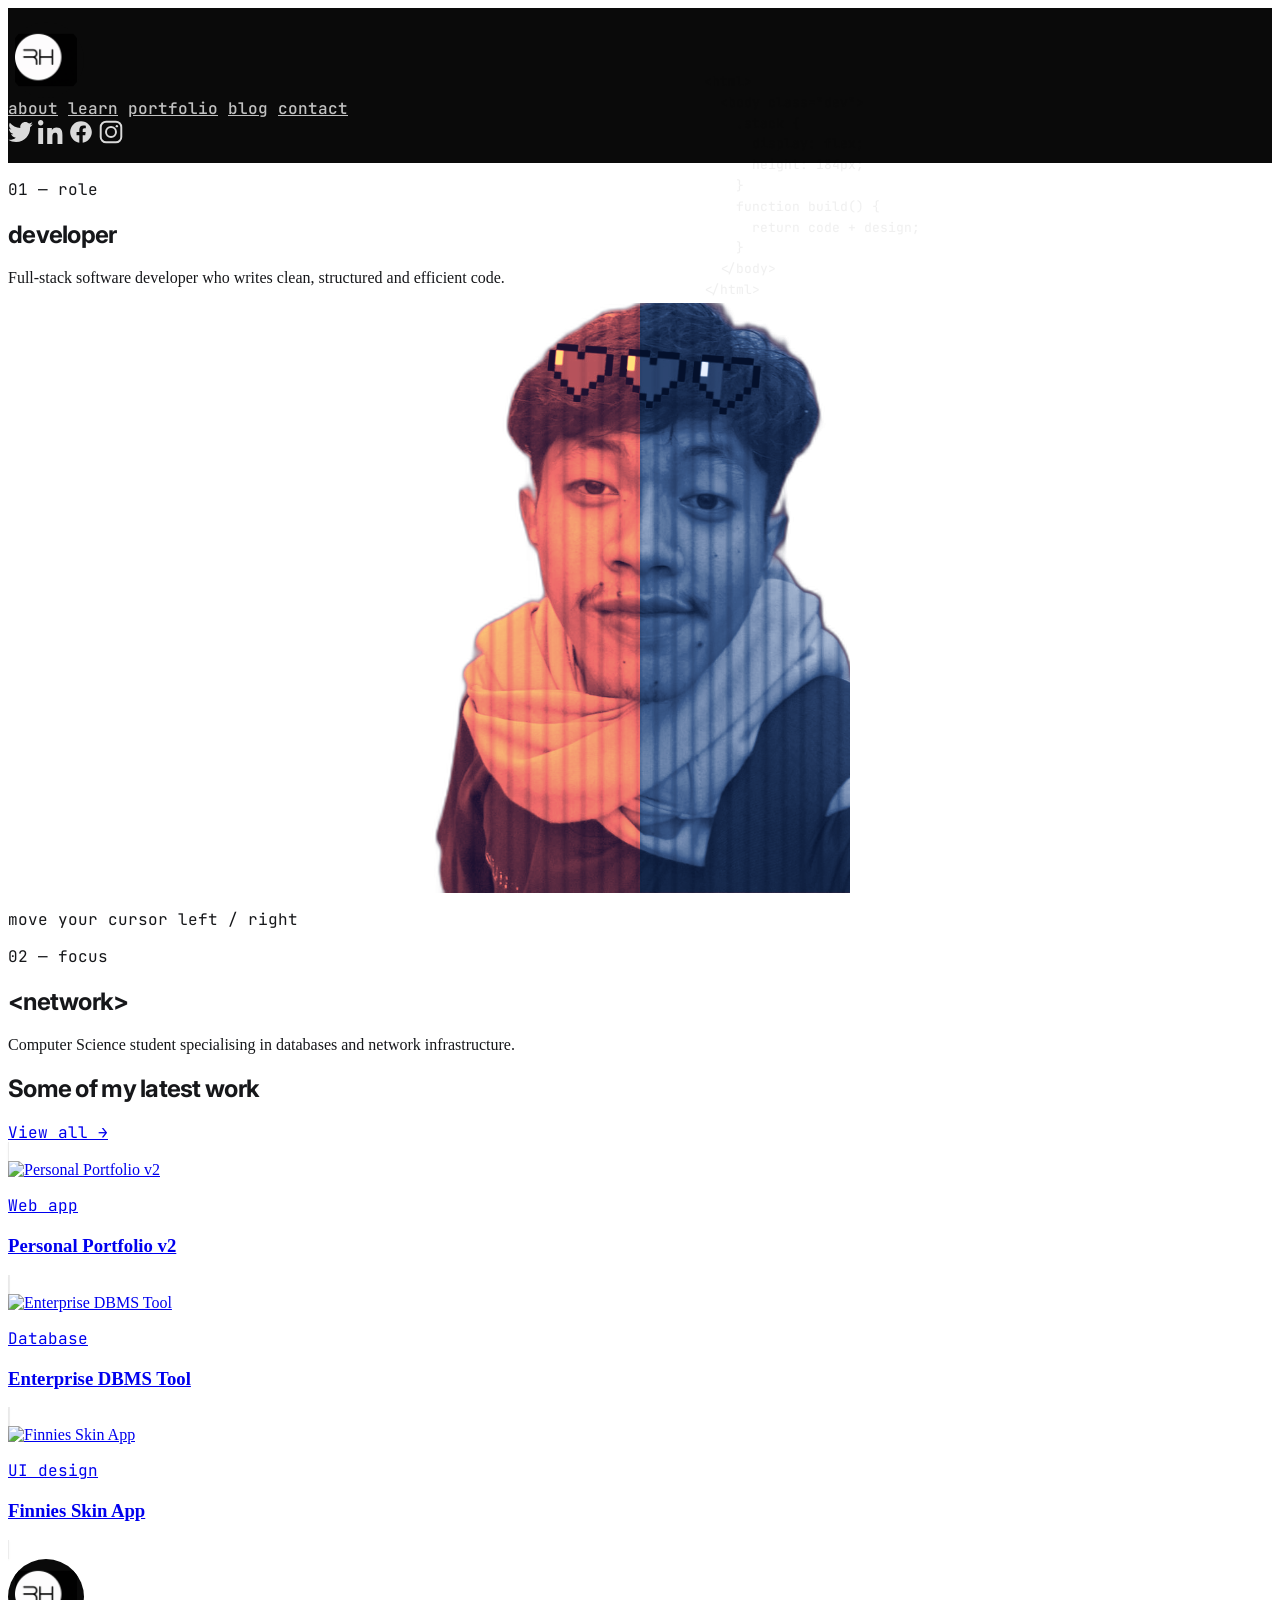
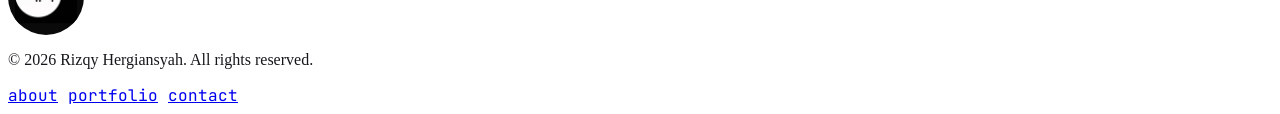
==== index.html @ 21f42d13 "Upload portfolio website" ====
<!DOCTYPE html>
<html lang="en">
<head>
<title>Rizqy Hergiansyah | Software Developer Portfolio</title>
<meta charset="utf-8"/>
<meta content="width=device-width, initial-scale=1.0" name="viewport"/>
<link rel="icon" href="logo.png" type="image/png"/>
<link rel="apple-touch-icon" href="apple-touch-icon.png"/>
<link rel="manifest" href="manifest.json"/>
<meta name="theme-color" content="#0a0a0a"/>
<script src="https://cdn.tailwindcss.com"></script>
<link href="https://fonts.googleapis.com/css2?family=Inter:wght@400;500;600;700;800;900&family=JetBrains+Mono:wght@400;500;600;700&display=swap" rel="stylesheet"/>
<script id="tw-config">
tailwind.config = {
  theme: {
    extend: {
      fontFamily: {
        sans: ['Inter','sans-serif'],
        mono: ['JetBrains Mono','monospace']
      },
      maxWidth: { 'container-max': '1400px' }
    }
  }
}
</script>
<link rel="stylesheet" href="style.css"/>

</head>
<body class="font-sans custom-scrollbar bg-white text-[#16171a]">
<header class="navbar sticky top-0 z-50">
<nav class="flex items-center justify-between gap-4 max-w-[1400px] mx-auto px-6 md:px-12">
<a href="index.html" class="logo-box" title="Rizqy Hergiansyah">
<img src="logo_inverted.png" alt="RH logo"/>
</a>
<div class="flex items-center gap-5 md:gap-12 font-mono text-sm md:text-base uppercase tracking-wide overflow-x-auto no-scrollbar">
<a class="nav-link" href="about.html">about</a>
<a class="nav-link" href="learn.html">learn</a>
<a class="nav-link" href="portfolio.html">portfolio</a>
<a class="nav-link" href="blog.html">blog</a>
<a class="nav-link" href="contact.html">contact</a>
</div>
<div class="flex items-center gap-5 md:gap-6 shrink-0">
<a class="social-icon" href="https://twitter.com/" target="_blank" rel="noopener noreferrer" title="Twitter">
<svg viewBox="0 0 24 24" fill="currentColor"><path d="M23 4.9c-.8.4-1.7.6-2.6.8 1-.6 1.7-1.5 2-2.6-.9.5-1.9.9-3 1.1-.9-.9-2.1-1.5-3.4-1.5-2.6 0-4.7 2.1-4.7 4.7 0 .4 0 .7.1 1-3.9-.2-7.4-2.1-9.7-4.9-.4.7-.6 1.5-.6 2.3 0 1.6.8 3.1 2.1 3.9-.7 0-1.5-.2-2.1-.6v.1c0 2.3 1.6 4.2 3.8 4.6-.4.1-.8.2-1.2.2-.3 0-.6 0-.8-.1.6 1.9 2.3 3.2 4.3 3.3-1.6 1.3-3.6 2-5.7 2-.4 0-.7 0-1.1-.1 2 1.3 4.4 2.1 7 2.1 8.4 0 13-7 13-13v-.6c.9-.6 1.7-1.5 2.3-2.5z"/></svg>
</a>
<a class="social-icon" href="https://www.linkedin.com/" target="_blank" rel="noopener noreferrer" title="LinkedIn">
<svg viewBox="0 0 24 24" fill="currentColor"><path d="M4.98 3.5C4.98 4.88 3.87 6 2.5 6S0 4.88 0 3.5 1.12 1 2.5 1s2.48 1.12 2.48 2.5zM.24 8.25h4.5V23H.24V8.25zM8.5 8.25h4.31v2.02h.06c.6-1.13 2.07-2.32 4.26-2.32 4.56 0 5.4 3 5.4 6.9V23h-4.5v-6.6c0-1.57-.03-3.6-2.2-3.6-2.2 0-2.53 1.72-2.53 3.49V23H8.5V8.25z"/></svg>
</a>
<a class="social-icon" href="https://www.facebook.com/Rizqy Hergiansyah" target="_blank" rel="noopener noreferrer" title="Facebook">
<svg viewBox="0 0 24 24" fill="currentColor"><path d="M22 12.06C22 6.5 17.52 2 12 2S2 6.5 2 12.06c0 5 3.66 9.15 8.44 9.94v-7.03H7.9v-2.91h2.54V9.85c0-2.51 1.49-3.9 3.77-3.9 1.09 0 2.24.2 2.24.2v2.46h-1.26c-1.24 0-1.63.77-1.63 1.56v1.87h2.78l-.44 2.91h-2.34V22c4.78-.79 8.44-4.94 8.44-9.94z"/></svg>
</a>
<a class="social-icon" href="https://www.instagram.com/rzqyhrr_" target="_blank" rel="noopener noreferrer" title="Instagram @rzqyhrr_">
<svg viewBox="0 0 24 24" fill="none" stroke="currentColor" stroke-width="1.8"><rect x="2.5" y="2.5" width="19" height="19" rx="5"/><circle cx="12" cy="12" r="4.6"/><circle cx="17.4" cy="6.6" r="1.1" fill="currentColor" stroke="none"/></svg>
</a>
</div>
</nav>
</header>


<section class="relative overflow-hidden">
<div class="hero-code-bg hidden md:block" style="right:0; left:55%; top:8%;">&lt;html&gt;
  &lt;body class="dev"&gt;
    .stack {
      display: flex;
      height: 184px;
    }
    function build() {
      return code + design;
    }
  &lt;/body&gt;
&lt;/html&gt;</div>
<div class="max-w-container-max mx-auto px-6 md:px-10 pt-16 md:pt-24 pb-20 grid grid-cols-1 md:grid-cols-3 gap-10 items-center">

<div class="scroll-reveal text-center md:text-left order-2 md:order-1">
<p class="font-mono text-xs tracking-widest uppercase text-[#8a8a8a] mb-3">01 &mdash; role</p>
<h1 class="font-display text-5xl md:text-6xl font-extrabold mb-4">developer</h1>
<p class="text-[#5b5b5b] text-lg max-w-xs mx-auto md:mx-0">Full-stack software developer who writes clean, structured and efficient code.</p>
</div>

<div class="order-1 md:order-2 scroll-reveal">
<div class="hero-stage" id="hero-stage">
<img class="layer-design" src="photo_design.png" alt="Rizqy Hergiansyah - design"/>
<img class="layer-code" id="layer-code" src="photo_code.png" alt="Rizqy Hergiansyah - code"/>
</div>
<p class="text-center font-mono text-[11px] uppercase tracking-widest text-[#a8a8a8] mt-4">move your cursor left / right</p>
</div>

<div class="scroll-reveal text-center md:text-right order-3">
<p class="font-mono text-xs tracking-widest uppercase text-[#8a8a8a] mb-3">02 &mdash; focus</p>
<h1 class="font-display text-5xl md:text-6xl font-extrabold mb-4">&lt;network&gt;</h1>
<p class="text-[#5b5b5b] text-lg max-w-xs mx-auto md:ml-auto">Computer Science student specialising in databases and network infrastructure.</p>
</div>

</div>
</section>

<section class="max-w-container-max mx-auto px-6 md:px-10 pb-24 scroll-reveal">
<div class="flex items-end justify-between mb-8 flex-wrap gap-4">
<h2 class="font-display text-3xl md:text-4xl font-extrabold">Some of my latest work</h2>
<a href="portfolio.html" class="font-mono text-xs uppercase tracking-widest border-b border-black pb-1">View all &rarr;</a>
</div>
<div class="grid grid-cols-1 md:grid-cols-3 gap-6">
<a href="portfolio.html" class="card rounded-2xl overflow-hidden group block">
<div class="h-48 overflow-hidden">
<img class="w-full h-full object-cover group-hover:scale-105 transition-transform duration-500" src="https://lh3.googleusercontent.com/aida-public/[base64]" alt="Personal Portfolio v2"/>
</div>
<div class="p-5">
<p class="font-mono text-[10px] uppercase tracking-widest text-[#8a8a8a] mb-1">Web app</p>
<h3 class="font-bold text-lg">Personal Portfolio v2</h3>
</div>
</a>
<a href="portfolio.html" class="card rounded-2xl overflow-hidden group block">
<div class="h-48 overflow-hidden">
<img class="w-full h-full object-cover group-hover:scale-105 transition-transform duration-500" src="https://lh3.googleusercontent.com/aida-public/[base64]" alt="Enterprise DBMS Tool"/>
</div>
<div class="p-5">
<p class="font-mono text-[10px] uppercase tracking-widest text-[#8a8a8a] mb-1">Database</p>
<h3 class="font-bold text-lg">Enterprise DBMS Tool</h3>
</div>
</a>
<a href="portfolio.html" class="card rounded-2xl overflow-hidden group block">
<div class="h-48 overflow-hidden">
<img class="w-full h-full object-cover group-hover:scale-105 transition-transform duration-500" src="https://lh3.googleusercontent.com/aida-public/[base64]" alt="Finnies Skin App"/>
</div>
<div class="p-5">
<p class="font-mono text-[10px] uppercase tracking-widest text-[#8a8a8a] mb-1">UI design</p>
<h3 class="font-bold text-lg">Finnies Skin App</h3>
</div>
</a>
</div>
</section>

<footer class="border-t border-[#ececec] mt-24">
<div class="max-w-[1400px] mx-auto px-6 md:px-10 py-10 flex flex-col md:flex-row items-center justify-between gap-4 text-sm text-[#6b6b6b]">
<a href="index.html" class="logo-box scale-75 origin-left">
<img src="logo_inverted.png" alt="RH logo"/>
</a>
<p>&copy; 2026 Rizqy Hergiansyah. All rights reserved.</p>
<div class="flex gap-6 font-mono uppercase text-xs tracking-wide">
<a class="hover:text-black transition-colors" href="about.html">about</a>
<a class="hover:text-black transition-colors" href="portfolio.html">portfolio</a>
<a class="hover:text-black transition-colors" href="contact.html">contact</a>
</div>
</div>
</footer>

<script src="script.js"></script>
</body>
</html>
---- style.css ----
/* ===== Base ===== */
html {
    scroll-behavior: smooth;
    scroll-padding-top: 90px;
}

body {
    background-color: #ffffff;
    color: #16171a;
    overflow-x: hidden;
}

::selection {
    background-color: #1a1a1a;
    color: #ffffff;
}

.font-display {
    font-family: 'Inter', sans-serif;
    letter-spacing: -0.03em;
}

.font-mono {
    font-family: 'JetBrains Mono', monospace;
}

.no-scrollbar::-webkit-scrollbar {
    display: none;
}
.no-scrollbar {
    -ms-overflow-style: none;
    scrollbar-width: none;
}

/* ===== Navbar ===== */
.navbar {
    background-color: #0a0a0a;
    min-height: 96px;
}

.navbar nav {
    min-height: 96px;
    padding-top: 14px;
    padding-bottom: 14px;
}

.nav-link {
    color: #ffffff;
    opacity: 0.75;
    font-weight: 500;
    font-size: 16px;
    transition: opacity 0.2s ease;
    position: relative;
}

.nav-link:hover,
.nav-link.active {
    opacity: 1;
}

.nav-link.active::after {
    content: '';
    position: absolute;
    left: 0;
    right: 0;
    bottom: -6px;
    height: 2px;
    background: #ffffff;
}

.logo-box {
    width: 76px;
    height: 76px;
    border-radius: 9999px;
    overflow: hidden;
    background-color: #0a0a0a;
    display: flex;
    align-items: center;
    justify-content: center;
    flex-shrink: 0;
}

.logo-box img {
    width: 62px;
    height: 62px;
}

.social-icon {
    width: 26px;
    height: 26px;
    color: #ffffff;
    opacity: 0.85;
    transition: all 0.2s ease;
    display: inline-flex;
}

.social-icon:hover {
    opacity: 1;
    transform: translateY(-2px);
}

/* ===== Hero split design/code ===== */
.hero-stage {
    position: relative;
    width: 100%;
    max-width: 420px;
    margin: 0 auto;
    aspect-ratio: 640 / 899;
    cursor: pointer;
}

.hero-stage img {
    position: absolute;
    inset: 0;
    width: 100%;
    height: 100%;
    object-fit: contain;
    user-select: none;
    pointer-events: none;
}

.hero-stage .layer-design {
    z-index: 1;
}

.hero-stage .layer-code {
    z-index: 2;
    clip-path: polygon(50% 0, 100% 0, 100% 100%, 50% 100%);
    transition: clip-path 0.25s ease-out;
}

.hero-code-bg {
    position: absolute;
    inset: 0;
    z-index: 0;
    overflow: hidden;
    pointer-events: none;
    opacity: 0.06;
    font-family: 'JetBrains Mono', monospace;
    font-size: 13px;
    line-height: 1.6;
    white-space: pre;
    color: #0a0a0a;
}

/* ===== Utility ===== */
.scroll-reveal {
    opacity: 0;
    transform: translateY(20px);
    transition: all 0.6s cubic-bezier(0.4, 0, 0.2, 1);
}

.scroll-reveal.visible {
    opacity: 1;
    transform: translateY(0);
}

.card {
    background-color: #ffffff;
    border: 1px solid #ececec;
    box-shadow: 0 1px 3px rgba(0,0,0,0.04);
}

.tag-pill {
    display: inline-flex;
    align-items: center;
    padding: 4px 14px;
    border-radius: 9999px;
    font-family: 'JetBrains Mono', monospace;
    font-size: 11px;
    letter-spacing: 0.05em;
    background-color: #f2f2f2;
    color: #16171a;
}

.custom-scrollbar::-webkit-scrollbar {
    width: 8px;
}
.custom-scrollbar::-webkit-scrollbar-track {
    background-color: #f4f4f4;
}
.custom-scrollbar::-webkit-scrollbar-thumb {
    background-color: rgba(0,0,0,0.2);
    border-radius: 9999px;
}
.custom-scrollbar::-webkit-scrollbar-thumb:hover {
    background-color: rgba(0,0,0,0.35);
}

@media (prefers-reduced-motion: reduce) {
    .scroll-reveal { transition: none; }
    .hero-stage .layer-code { transition: none; }
}
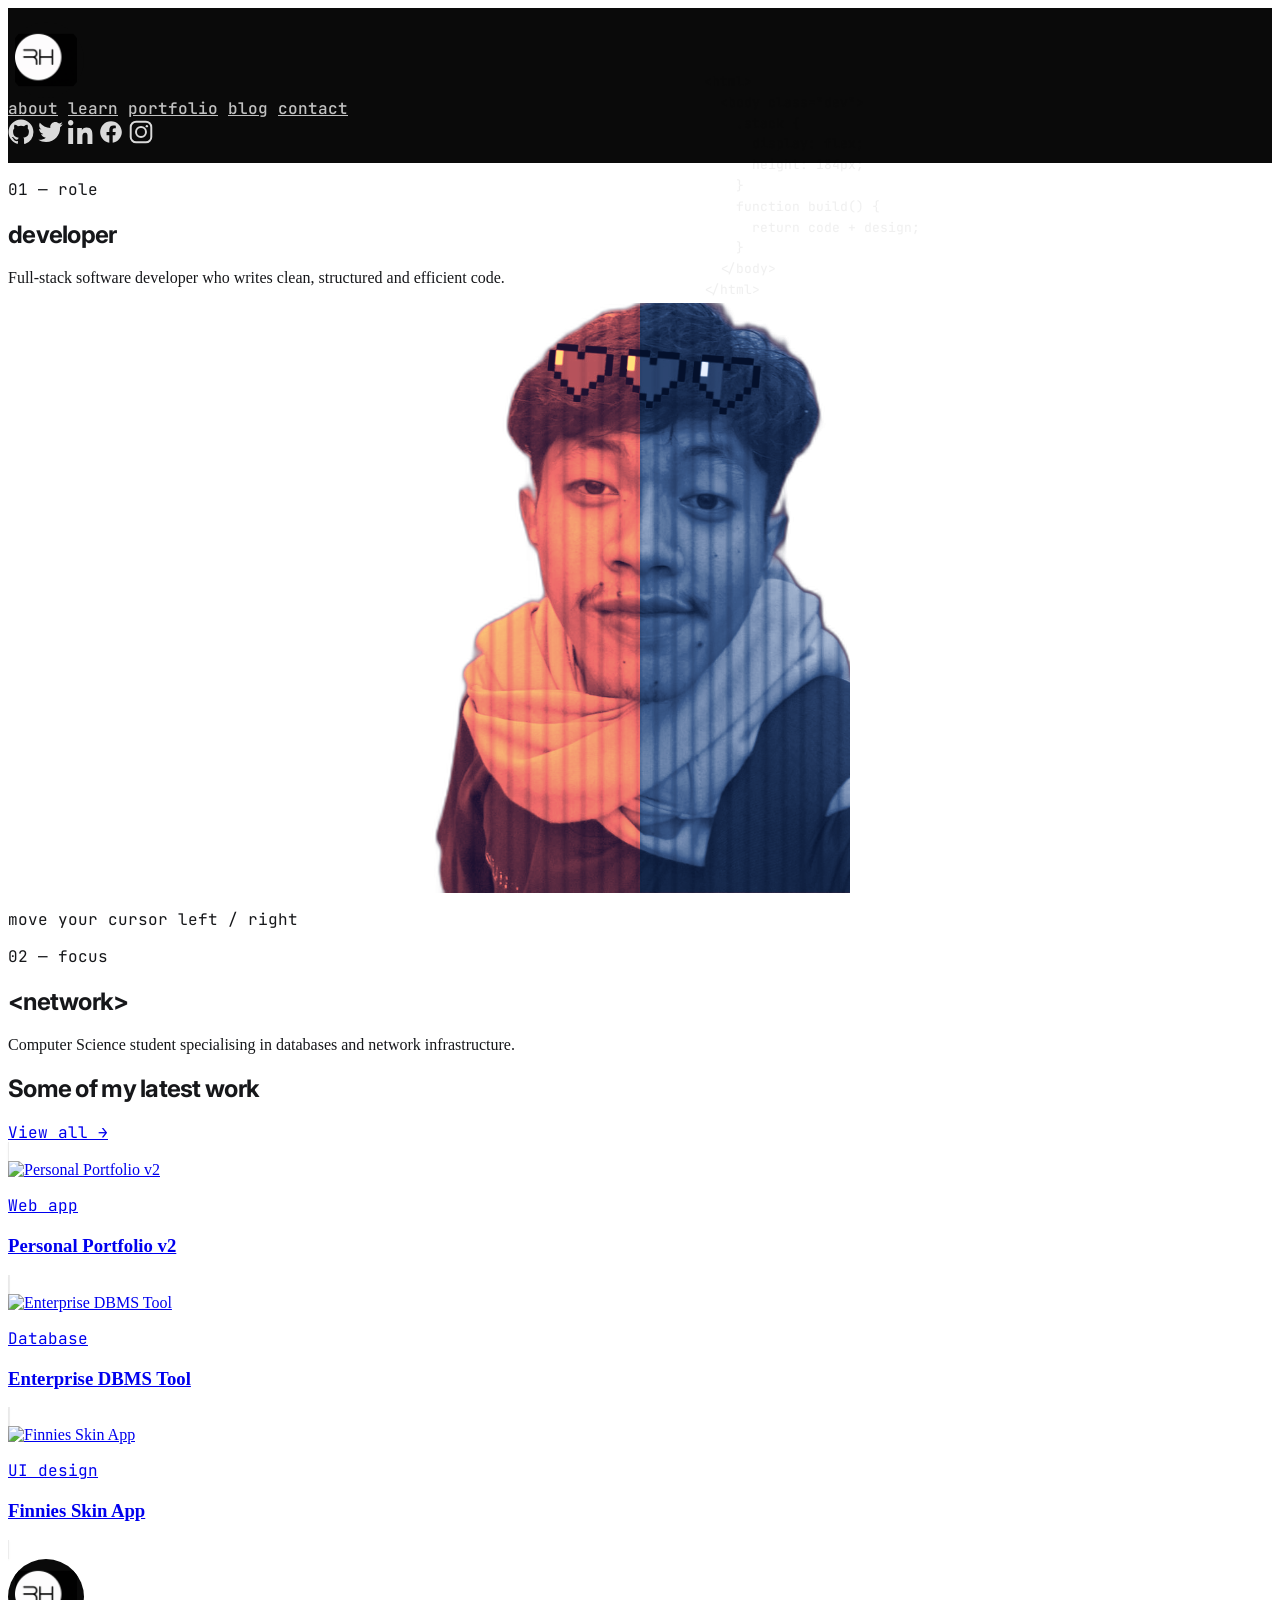
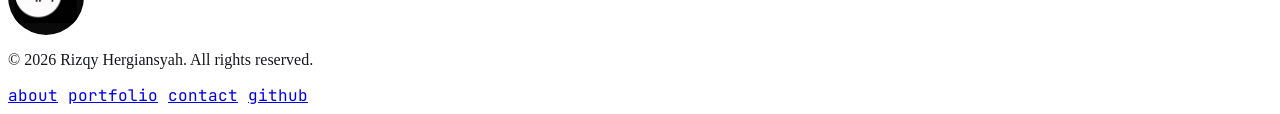
==== commit 1eb191c7: "Add files via upload" ====
--- a/index.html
+++ b/index.html
@@ -40,13 +40,16 @@
 <a class="nav-link" href="contact.html">contact</a>
 </div>
 <div class="flex items-center gap-5 md:gap-6 shrink-0">
+<a class="social-icon" href="https://github.com/hergiansyah24" target="_blank" rel="noopener noreferrer" title="GitHub">
+<svg viewBox="0 0 24 24" fill="currentColor"><path d="M12 .5C5.65.5.5 5.65.5 12c0 5.08 3.29 9.39 7.86 10.91.58.1.79-.25.79-.56v-2c-3.2.7-3.87-1.36-3.87-1.36-.52-1.33-1.28-1.69-1.28-1.69-1.04-.71.08-.7.08-.7 1.15.08 1.76 1.18 1.76 1.18 1.03 1.76 2.69 1.25 3.35.96.1-.75.4-1.25.73-1.54-2.55-.29-5.24-1.28-5.24-5.68 0-1.25.45-2.28 1.18-3.08-.12-.29-.51-1.46.11-3.04 0 0 .96-.31 3.15 1.18a10.9 10.9 0 0 1 5.74 0c2.19-1.49 3.15-1.18 3.15-1.18.62 1.58.23 2.75.11 3.04.74.8 1.18 1.83 1.18 3.08 0 4.41-2.69 5.38-5.25 5.67.41.36.78 1.06.78 2.14v3.17c0 .31.21.67.8.56A11.51 11.51 0 0 0 23.5 12C23.5 5.65 18.35.5 12 .5z"/></svg>
+</a>
 <a class="social-icon" href="https://twitter.com/" target="_blank" rel="noopener noreferrer" title="Twitter">
 <svg viewBox="0 0 24 24" fill="currentColor"><path d="M23 4.9c-.8.4-1.7.6-2.6.8 1-.6 1.7-1.5 2-2.6-.9.5-1.9.9-3 1.1-.9-.9-2.1-1.5-3.4-1.5-2.6 0-4.7 2.1-4.7 4.7 0 .4 0 .7.1 1-3.9-.2-7.4-2.1-9.7-4.9-.4.7-.6 1.5-.6 2.3 0 1.6.8 3.1 2.1 3.9-.7 0-1.5-.2-2.1-.6v.1c0 2.3 1.6 4.2 3.8 4.6-.4.1-.8.2-1.2.2-.3 0-.6 0-.8-.1.6 1.9 2.3 3.2 4.3 3.3-1.6 1.3-3.6 2-5.7 2-.4 0-.7 0-1.1-.1 2 1.3 4.4 2.1 7 2.1 8.4 0 13-7 13-13v-.6c.9-.6 1.7-1.5 2.3-2.5z"/></svg>
 </a>
 <a class="social-icon" href="https://www.linkedin.com/" target="_blank" rel="noopener noreferrer" title="LinkedIn">
 <svg viewBox="0 0 24 24" fill="currentColor"><path d="M4.98 3.5C4.98 4.88 3.87 6 2.5 6S0 4.88 0 3.5 1.12 1 2.5 1s2.48 1.12 2.48 2.5zM.24 8.25h4.5V23H.24V8.25zM8.5 8.25h4.31v2.02h.06c.6-1.13 2.07-2.32 4.26-2.32 4.56 0 5.4 3 5.4 6.9V23h-4.5v-6.6c0-1.57-.03-3.6-2.2-3.6-2.2 0-2.53 1.72-2.53 3.49V23H8.5V8.25z"/></svg>
 </a>
-<a class="social-icon" href="https://www.facebook.com/Rizqy Hergiansyah" target="_blank" rel="noopener noreferrer" title="Facebook">
+<a class="social-icon" href="https://www.facebook.com/" target="_blank" rel="noopener noreferrer" title="Facebook">
 <svg viewBox="0 0 24 24" fill="currentColor"><path d="M22 12.06C22 6.5 17.52 2 12 2S2 6.5 2 12.06c0 5 3.66 9.15 8.44 9.94v-7.03H7.9v-2.91h2.54V9.85c0-2.51 1.49-3.9 3.77-3.9 1.09 0 2.24.2 2.24.2v2.46h-1.26c-1.24 0-1.63.77-1.63 1.56v1.87h2.78l-.44 2.91h-2.34V22c4.78-.79 8.44-4.94 8.44-9.94z"/></svg>
 </a>
 <a class="social-icon" href="https://www.instagram.com/rzqyhrr_" target="_blank" rel="noopener noreferrer" title="Instagram @rzqyhrr_">
@@ -140,6 +143,7 @@
 <a class="hover:text-black transition-colors" href="about.html">about</a>
 <a class="hover:text-black transition-colors" href="portfolio.html">portfolio</a>
 <a class="hover:text-black transition-colors" href="contact.html">contact</a>
+<a class="hover:text-black transition-colors" href="https://github.com/hergiansyah24" target="_blank" rel="noopener noreferrer">github</a>
 </div>
 </div>
 </footer>
